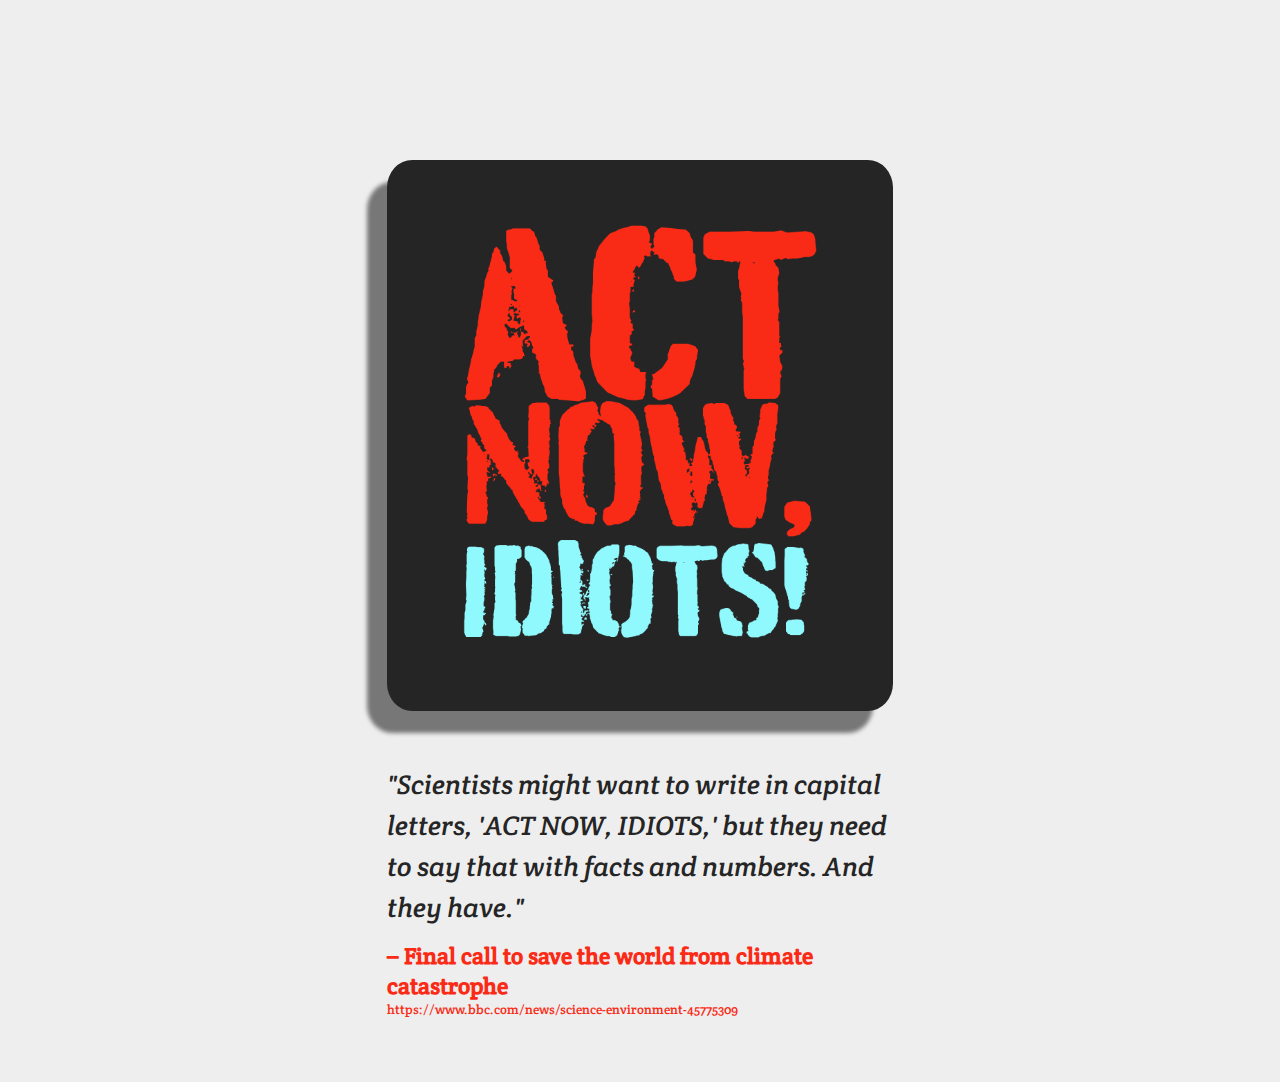
==== old.html @ 0bfd1698 "updated to HTML boilerplate template" ====
<!DOCTYPE html>
<html>
<head>
    <meta http-equiv="Content-Type" content="text/html; charset=UTF-8" />
    <title>Act now, idiots!</title>
    <link href="https://fonts.googleapis.com/css?family=Crete+Round:400,400i" rel="stylesheet">
    <link rel="stylesheet" type="text/css" media="all" href="css/styles.css" />
</head>
<body>
    
    <article>
    <h1><img src="img/actnowidiots.png" alt="ACT NOW, IDIOTS!" /></h1>
     
    <blockquote>
    "Scientists might want to write in capital letters, 'ACT NOW, IDIOTS,' but they need to say that with facts and numbers. And they have."
    </blockquote>
    
    <a href="https://www.bbc.com/news/science-environment-45775309">
    <em>– Final call to save the world from climate catastrophe</em>
    https://www.bbc.com/news/science-environment-45775309
    </a>
    </article>
    
</body>
</html>
---- css/styles.css ----
body {
    background-color: #eee;
}

h1 {
    text-align: center;
    background: #252525;
    width: 40%;
    margin: 0 auto;
    margin-top: 5em;
    border-radius: 5%;
    box-shadow: -20px 22px 4px 0 rgba(0,0,0,0.50);
}

h1 img {
    width: 70%;
    padding: 2em 0;
}

blockquote {
    color: #252525;
    font-family: 'Crete Round', serif;
    width: 40%;
    margin: 0 auto;
    margin-top: 2em;
    font-size: 170%;
    line-height: 1.5;
    font-style: italic;
}

a {
    display: block;
    width: 40%;
    margin: 0 auto;
    margin-top: 1em;
    margin-bottom: 5em;
    color: #FA2B16;
    font-family: 'Crete Round', serif;
    text-decoration: none;
    font-size: 80%;
}

a em {
    font-weight: bold;
    font-style: normal;
    font-size: 180%;
    display: block;
}
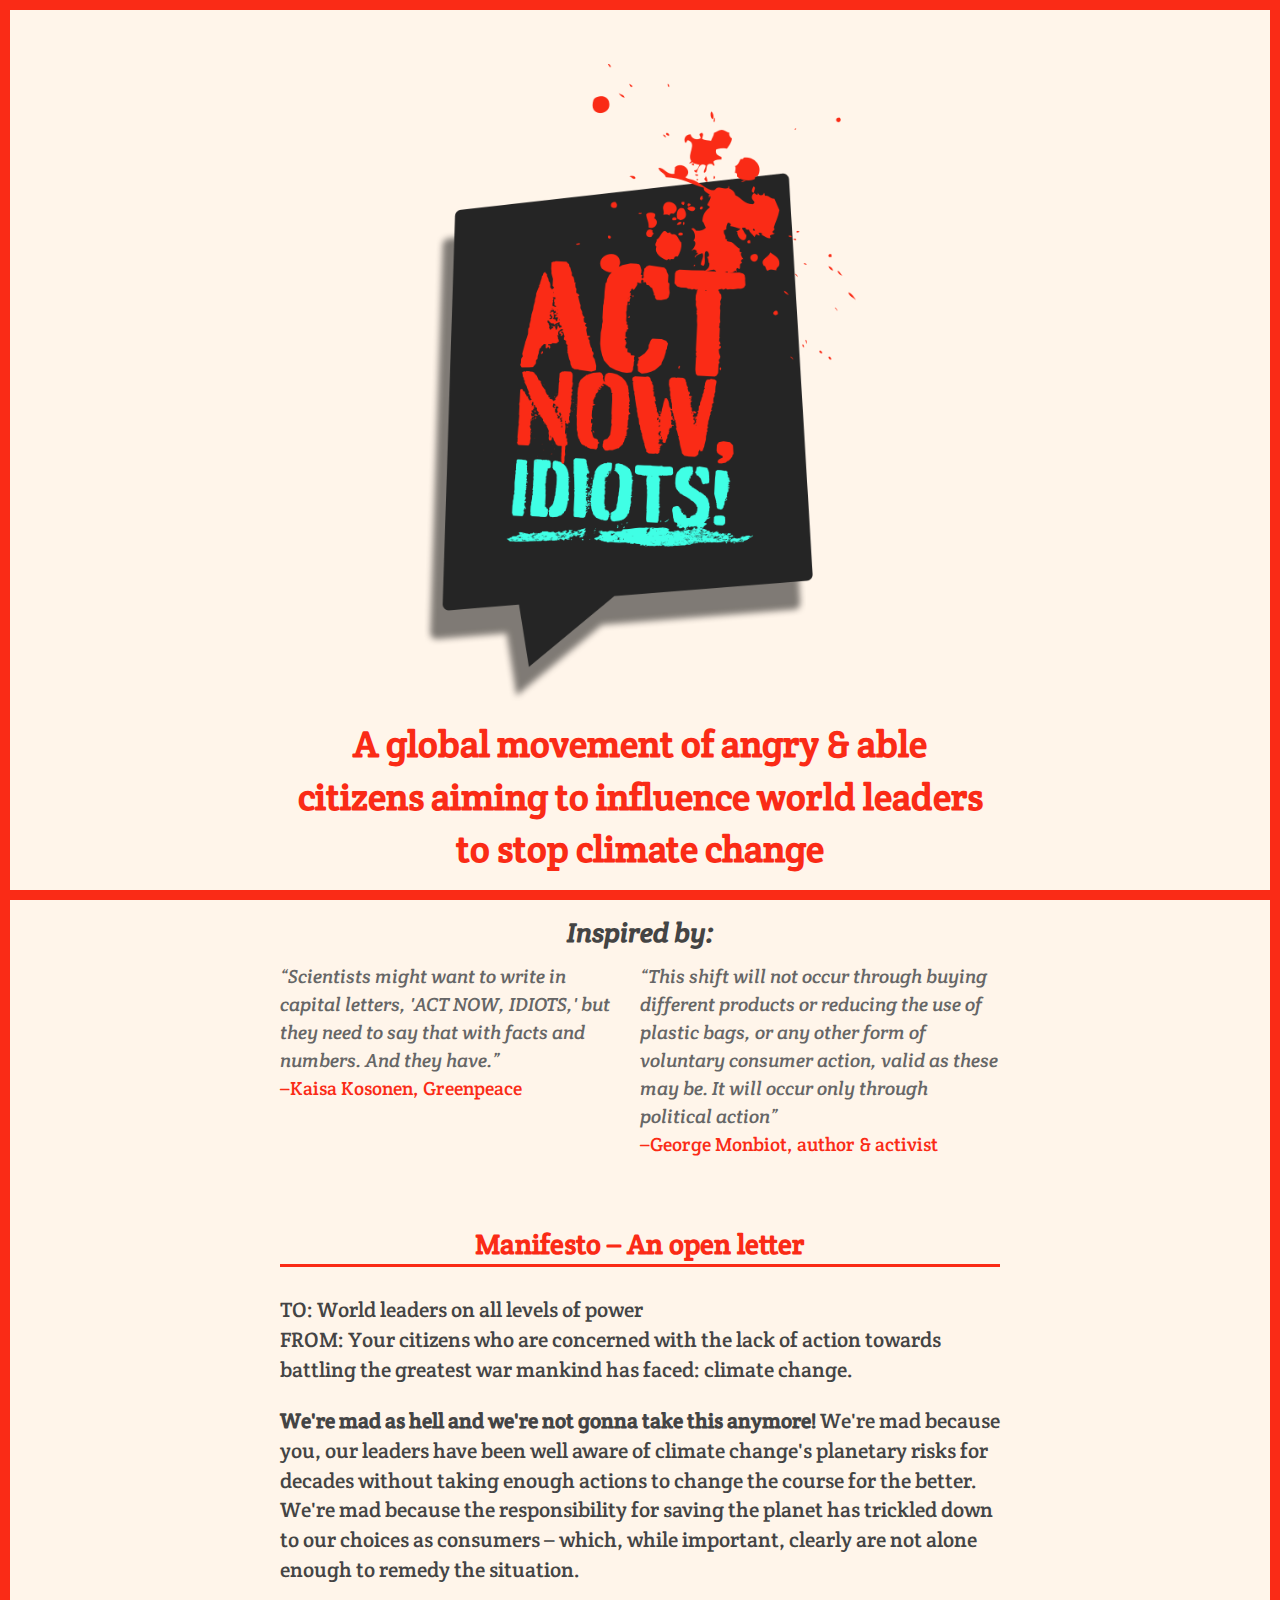
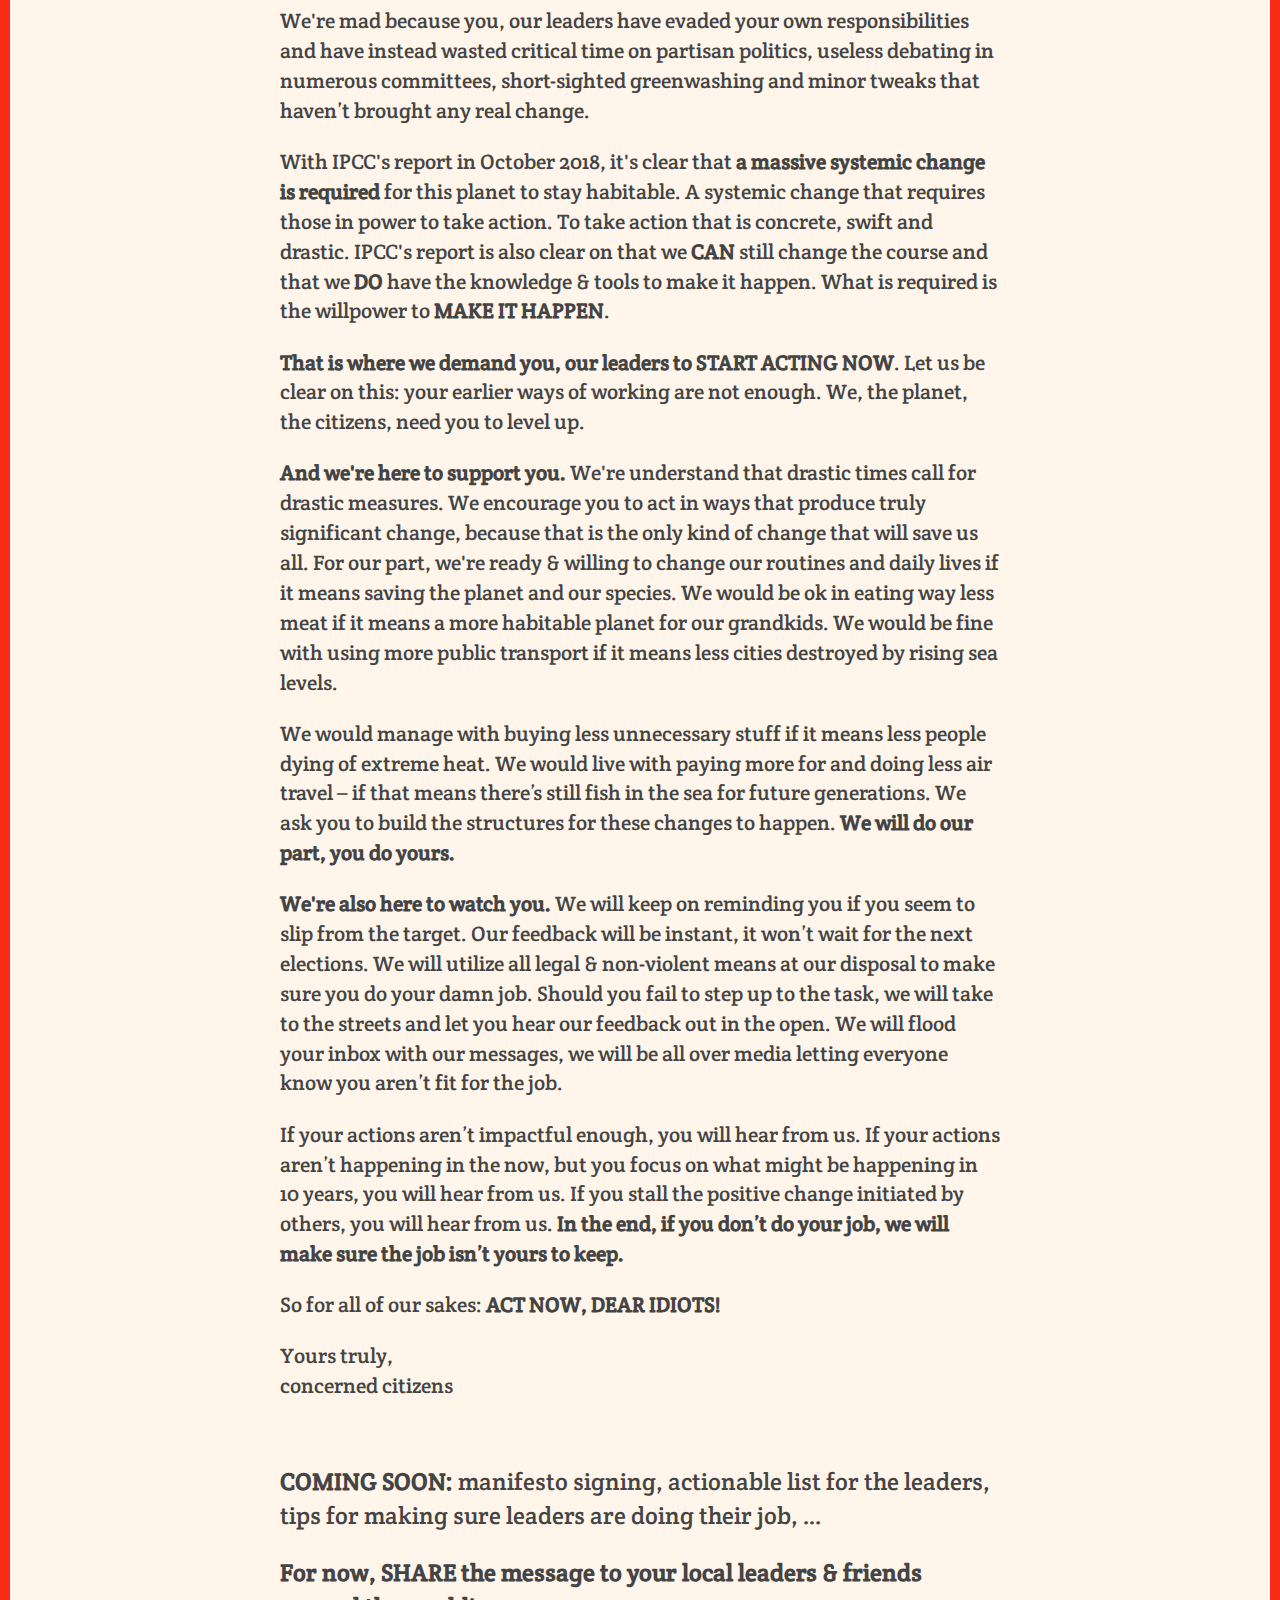
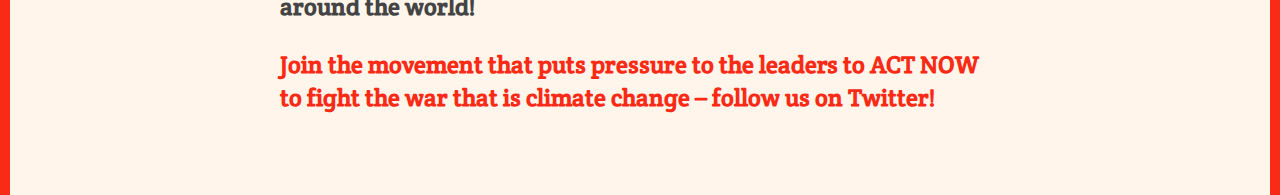
==== commit e4e5b340: "manifesto signing" ====
--- a/old.html
+++ b/old.html
@@ -1,25 +1,138 @@
-<!DOCTYPE html>
-<html>
+<!doctype html>
+<html class="no-js" lang="en">
+
 <head>
-    <meta http-equiv="Content-Type" content="text/html; charset=UTF-8" />
-    <title>Act now, idiots!</title>
-    <link href="https://fonts.googleapis.com/css?family=Crete+Round:400,400i" rel="stylesheet">
-    <link rel="stylesheet" type="text/css" media="all" href="css/styles.css" />
+    <meta charset="utf-8">
+    <meta http-equiv="x-ua-compatible" content="ie=edge">
+    <title>ACT NOW, IDIOTS!</title>
+    <meta name="description" content="">
+    <meta name="viewport" content="width=device-width, initial-scale=1, shrink-to-fit=no">
+
+    <!-- COMMON TAGS -->
+    <meta charset="utf-8">
+    <title>ACT NOW, IDIOTS!</title>
+    <!-- Search Engine -->
+    <meta name="description" content="A global movement of angry & able citizens aiming to influence world leaders to stop climate change">
+    <meta name="image" content="http://actnowidiots.org/img/post.png">
+    <!-- Schema.org for Google -->
+    <meta itemprop="name" content="ACT NOW, IDIOTS!">
+    <meta itemprop="description" content="A global movement of angry & able citizens aiming to influence world leaders to stop climate change">
+    <meta itemprop="image" content="http://actnowidiots.org/img/post.png">
+    <!-- Twitter -->
+    <meta name="twitter:card" content="summary">
+    <meta name="twitter:title" content="ACT NOW, IDIOTS!">
+    <meta name="twitter:description" content="A global movement of angry & able citizens aiming to influence world leaders to stop climate change">
+    <meta name="twitter:site" content="@ActNowIdiots">
+    <meta name="twitter:image:src" content="http://actnowidiots.org/img/post.png">
+    <!-- Open Graph general (Facebook, Pinterest & Google+) -->
+    <meta name="og:title" content="ACT NOW, IDIOTS!">
+    <meta name="og:description" content="A global movement of angry & able citizens aiming to influence world leaders to stop climate change">
+    <meta name="og:image" content="http://actnowidiots.org/img/post.png">
+    <meta name="og:url" content="http://ActNowIdiots.org">
+    <meta name="og:site_name" content="ACT NOW, IDIOTS!">
+    <meta name="og:type" content="website">
+
+
+    <link rel="manifest" href="site.webmanifest">
+    <link rel="apple-touch-icon" href="icon.png">
+    <!-- Place favicon.ico in the root directory -->
+    <link href="https://fonts.googleapis.com/css?family=Crete+Round:400,400i|Fira+Sans:400,700|Overpass+Mono:600" rel="stylesheet">
+
+    <link rel="stylesheet" href="https://use.fontawesome.com/releases/v5.3.1/css/all.css" integrity="sha384-mzrmE5qonljUremFsqc01SB46JvROS7bZs3IO2EmfFsd15uHvIt+Y8vEf7N7fWAU" crossorigin="anonymous">
+
+    <link rel="stylesheet" href="css/normalize.css">
+    <link rel="stylesheet" href="css/main.css">
 </head>
+
 <body>
-    
+    <!--[if lte IE 9]>
+    <p class="browserupgrade">You are using an <strong>outdated</strong> browser. Please <a href="https://browsehappy.com/">upgrade your browser</a> to improve your experience and security.</p>
+  <![endif]-->
+
     <article>
-    <h1><img src="img/actnowidiots.png" alt="ACT NOW, IDIOTS!" /></h1>
-     
-    <blockquote>
-    "Scientists might want to write in capital letters, 'ACT NOW, IDIOTS,' but they need to say that with facts and numbers. And they have."
-    </blockquote>
-    
-    <a href="https://www.bbc.com/news/science-environment-45775309">
-    <em>– Final call to save the world from climate catastrophe</em>
-    https://www.bbc.com/news/science-environment-45775309
-    </a>
+        <h1><img src="img/actnowidiots2.png" alt="ACT NOW, IDIOTS!" /></h1>
+
+        <h2>A global movement of angry & able citizens aiming to influence world leaders to stop climate change</h2>
+
+        <h4>Inspired by:</h4>
+
+        <div class="quotes clearfix">
+            <blockquote>
+                <a href="https://www.bbc.com/news/science-environment-45775309" target="_blank">
+                    &ldquo;Scientists might want to write in capital letters, 'ACT NOW, IDIOTS,' but they need to say that with facts and numbers. And they have.&rdquo;
+                    <cite>–Kaisa Kosonen, Greenpeace</cite>
+                </a>
+            </blockquote>
+
+            <blockquote>
+                <a href="https://twitter.com/GeorgeMonbiot/status/1049207199527051264" target="_blank">
+                    &ldquo;This shift will not occur through buying different products or reducing the use of plastic bags, or any other form of voluntary consumer action, valid as these may be. It will occur only through political action&rdquo;
+                    <cite>–George Monbiot, author & activist</cite>
+                </a>
+            </blockquote>
+        </div>
+
+        <h3>Manifesto – An open letter</h3>
+
+        <p class="intro">TO: World leaders on all levels of power<br />
+            FROM: Your citizens who are concerned with the lack of action towards battling the greatest war mankind has faced: climate change.
+        </p>
+
+        <p><b>We're mad as hell and we're not gonna take this anymore!</b> We're mad because you, our leaders have been well aware of climate change's planetary risks for decades without taking enough actions to change the course for the better. We're mad because the responsibility for saving the planet has trickled down to our choices as consumers – which, while important, clearly are not alone enough to remedy the situation.</p>
+        <p> We're mad because you, our leaders have evaded your own responsibilities and have instead wasted critical time on partisan politics, useless debating in numerous committees, short-sighted greenwashing and minor tweaks that haven’t brought any real change.</p>
+
+        <p class="marker"><i class="fas fa-angle-double-left"></i> <i class="fas fa-angle-double-right"></i></p>
+
+        <p>With IPCC's report in October 2018, it's clear that <b>a massive systemic change is required</b> for this planet to stay habitable. A systemic change that requires those in power to take action. To take action that is concrete, swift and drastic. IPCC's report is also clear on that we <b>CAN</b> still change the course and that we <b>DO</b> have the knowledge & tools to make it happen. What is required is the willpower to <b>MAKE IT HAPPEN</b>.</p>
+        <p><b>That is where we demand you, our leaders to START ACTING NOW</b>. Let us be clear on this: your earlier ways of working are not enough. We, the planet, the citizens, need you to level up.</p>
+
+        <p class="marker"><i class="fas fa-angle-double-left"></i> <i class="fas fa-angle-double-right"></i></p>
+
+        <p><b>And we're here to support you.</b> We're understand that drastic times call for drastic measures. We encourage you to act in ways that produce truly significant change, because that is the only kind of change that will save us all. For our part, we're ready & willing to change our routines and daily lives if it means saving the planet and our species. We would be ok in eating way less meat if it means a more habitable planet for our grandkids. We would be fine with using more public transport if it means less cities destroyed by rising sea levels.</p>
+
+        <p>We would manage with buying less unnecessary stuff if it means less people dying of extreme heat. We would live with paying more for and doing less air travel – if that means there’s still fish in the sea for future generations. We ask you to build the structures for these changes to happen. <b>We will do our part, you do yours.</b></p>
+
+        <p class="marker"><i class="fas fa-angle-double-left"></i> <i class="fas fa-angle-double-right"></i></p>
+
+        <p><b>We're also here to watch you.</b> We will keep on reminding you if you seem to slip from the target. Our feedback will be instant, it won’t wait for the next elections. We will utilize all legal & non-violent means at our disposal to make sure you do your damn job. Should you fail to step up to the task, we will take to the streets and let you hear our feedback out in the open. We will flood your inbox with our messages, we will be all over media letting everyone know you aren’t fit for the job.</p>
+
+        <p>If your actions aren’t impactful enough, you will hear from us. If your actions aren’t happening in the now, but you focus on what might be happening in 10 years, you will hear from us. If you stall the positive change initiated by others, you will hear from us. <b>In the end, if you don’t do your job, we will make sure the job isn’t yours to keep.</b></p>
+        <p class="marker"><i class="fas fa-angle-double-left"></i> <i class="fas fa-angle-double-right"></i></p>
+        <p>So for all of our sakes: <b>ACT NOW, DEAR IDIOTS!</b></p>
+
+        <p>Yours truly,<br />
+            concerned citizens</p>
+
+
+
+        <footer>
+
+            <p><b>COMING SOON:</b> manifesto signing, actionable list for the leaders, tips for making sure leaders are doing their job, …</p>
+
+            <p><b>For now, SHARE the message to your local leaders & friends around the world!</b></p>
+
+
+            <a href="http://twitter.com/ActNowIdiots"><i class="fab fa-twitter-square"></i> Join the movement that puts pressure to the leaders to ACT NOW to fight the war that is climate change – follow us on Twitter!</a>
+
+        </footer>
+
     </article>
-    
+
+
+    <script src="js/vendor/modernizr-3.6.0.min.js"></script>
+
+    <!-- Google Analytics: change UA-XXXXX-Y to be your site's ID. -->
+    <script>
+        window.ga = function() {
+            ga.q.push(arguments)
+        };
+        ga.q = [];
+        ga.l = +new Date;
+        ga('create', 'UA-127193168-1', 'auto');
+        ga('send', 'pageview')
+
+    </script>
+    <script src="https://www.google-analytics.com/analytics.js" async defer></script>
 </body>
-</html>+
+</html>
--- a/css/main.css
+++ b/css/main.css
@@ -0,0 +1,578 @@
+/*! HTML5 Boilerplate v6.1.0 | MIT License | https://html5boilerplate.com/ */
+
+/*
+ * What follows is the result of much research on cross-browser styling.
+ * Credit left inline and big thanks to Nicolas Gallagher, Jonathan Neal,
+ * Kroc Camen, and the H5BP dev community and team.
+ */
+
+/* ==========================================================================
+   Base styles: opinionated defaults
+   ========================================================================== */
+
+html {
+    color: #444;
+    font-size: 1em;
+    line-height: 1.4;
+}
+
+/*
+ * Remove text-shadow in selection highlight:
+ * https://twitter.com/miketaylr/status/12228805301
+ *
+ * Vendor-prefixed and regular ::selection selectors cannot be combined:
+ * https://stackoverflow.com/a/16982510/7133471
+ *
+ * Customize the background color to match your design.
+ */
+
+::-moz-selection {
+    background: #FA2B16;
+    color: white;
+    text-shadow: none;
+}
+
+::selection {
+    background: #FA2B16;
+    color: white;
+    text-shadow: none;
+}
+
+/*
+ * A better looking default horizontal rule
+ */
+
+hr {
+    display: block;
+    height: 1px;
+    border: 0;
+    border-top: 1px solid #ccc;
+    margin: 1em 0;
+    padding: 0;
+}
+
+/*
+ * Remove the gap between audio, canvas, iframes,
+ * images, videos and the bottom of their containers:
+ * https://github.com/h5bp/html5-boilerplate/issues/440
+ */
+
+audio,
+canvas,
+iframe,
+img,
+svg,
+video {
+    vertical-align: middle;
+}
+
+/*
+ * Remove default fieldset styles.
+ */
+
+fieldset {
+    border: 0;
+    margin: 0;
+    padding: 0;
+}
+
+/*
+ * Allow only vertical resizing of textareas.
+ */
+
+textarea {
+    resize: vertical;
+}
+
+/* ==========================================================================
+   Browser Upgrade Prompt
+   ========================================================================== */
+
+.browserupgrade {
+    margin: 0.2em 0;
+    background: #ccc;
+    color: #000;
+    padding: 0.2em 0;
+}
+
+/* ==========================================================================
+   Author's custom styles
+   ========================================================================== */
+
+
+body:before,
+body:after {
+    content: "";
+    position: fixed;
+    background: #FA2B16;
+    left: 0;
+    right: 0;
+    height: 10px;
+}
+
+body:before {
+    top: 0;
+}
+
+body:after {
+    bottom: 0;
+}
+
+body {
+    background-color: #FFF5EA;
+    border-left: 10px solid #FA2B16;
+    border-right: 10px solid #FA2B16;
+    font-family: 'Crete Round', serif;
+}
+
+a {
+    color: #FA2B16;
+    text-decoration: none;
+}
+
+
+article {
+    min-height: 80em;
+    max-width: 45rem;
+    margin: 0 auto;
+    padding: 0 2em 5em 2em;
+}
+
+h1 {
+    text-align: center;
+    margin: 0 auto;
+    width: 60%;
+}
+
+h1 img {
+    width: 100%;
+    padding: 2em 0;
+}
+
+h2 {
+    font-size: 28pt;
+    margin-top: -1.5em;
+    padding: 0.25em;
+    color: #FA2B16;
+    text-align: center;
+}
+
+h3 {
+    font-size: 28px;
+    text-align: center;
+    border-bottom: 3px solid #FA2B16;
+    color: #FA2B16;
+}
+
+h4 {
+    text-align: center;
+    margin: 0;
+    margin-bottom: -1em;
+    font-size: 20pt;
+    font-style: italic;
+}
+
+.quotes blockquote:first-child {
+    width: 47%;
+    margin-right: 3%;
+}
+
+blockquote {
+    margin: 0;
+    margin-top: 2em;
+    margin-bottom: 2em;
+    font-size: 14pt;
+    line-height: 1.5;
+    float: left;
+    width: 50%;
+    font-style: italic;
+}
+
+blockquote a {
+    color: #666;
+}
+
+blockquote cite {
+    display: block;
+    color: #FA2B16;
+    font-style: normal;
+}
+
+#manifesto p.intro {
+    font-weight: 600;
+    font-family: 'Overpass Mono', fixed;
+}
+
+p {
+    font-size: 16pt;
+}
+
+#manifesto p {
+    font-size: 14pt;
+    font-family: 'Fira Sans', sans-serif;
+    margin-left: 2em;
+    margin-right: 2em;
+}
+
+
+
+.marker {
+    text-align: center;
+    color: #888;
+}
+
+#sign {
+    border-bottom: 4px solid #FA2B16;
+}
+
+#sign-embedded {
+    border: 1px solid red;
+    height: 30em;
+    border-radius: 1em;
+    background-color: antiquewhite;
+}
+
+#share {
+    background-color: antiquewhite;
+    padding: 2em;
+    border-radius: 1em;
+    text-align: center;
+}
+
+#share p {
+    font-family: 'Fira Sans', sans-serif;
+}
+
+.thanks {
+    font-size: 26pt;
+    margin-top: 0;
+}
+
+.thanks .far {
+    display: block;
+    font-size: 250%;
+    margin-bottom: 0.2em;
+
+}
+
+
+button,
+.button {
+    background-color: #FA2B16;
+    color: white;
+    font-size: 26pt;
+    padding: 0.5em 1em;
+    border-radius: 0.25em;
+    border: none;
+    text-align: center;
+    box-shadow: 2px 2px 10px rgba(0, 0, 0, 0.5);
+    display: block;
+    margin: 0 auto;
+    margin-top: 1.5em;
+    margin-bottom: 1.5em;
+}
+
+button i,
+.button i {
+    margin-right: 0.25em;
+}
+
+.button.small {
+    font-family: 'Fira Sans', sans-serif;
+    font-size: 16pt;
+    display: inline-block;
+    margin-top: 0;
+    margin-bottom: 0.5em;
+    margin-right: 0.5em;
+}
+
+.twitter {
+    background-color: #1da1f2;
+}
+
+.facebook {
+    background-color: #4267b2;
+}
+
+.messenger {
+    background-color: #0084ff;
+}
+
+.whatsapp {
+    background-color: #01e675;
+}
+
+.buttons {
+    text-align: center;
+    margin-top: 1em;
+}
+
+footer {
+    max-width: 45rem;
+    background-color: #FFF5EA;
+    margin-top: 2em;
+    padding-top: 2em;
+}
+
+footer p {
+    width: 100%;
+    margin: 0;
+    margin-bottom: 1em;
+    font-size: 18pt;
+}
+
+footer a {
+    font-size: 18pt;
+    font-weight: bold;
+}
+
+#legal {
+    font-size: 10pt;
+    font-family: 'Fira Sans', sans-serif;
+    margin-top: 3em;
+    color: #999;
+}
+
+
+/* ==========================================================================
+   Helper classes
+   ========================================================================== */
+
+/*
+ * Hide visually and from screen readers
+ */
+
+.hidden {
+    display: none !important;
+}
+
+.show {
+    display: block !important;
+}
+
+/*
+ * Hide only visually, but have it available for screen readers:
+ * https://snook.ca/archives/html_and_css/hiding-content-for-accessibility
+ *
+ * 1. For long content, line feeds are not interpreted as spaces and small width
+ *    causes content to wrap 1 word per line:
+ *    https://medium.com/@jessebeach/beware-smushed-off-screen-accessible-text-5952a4c2cbfe
+ */
+
+.visuallyhidden {
+    border: 0;
+    clip: rect(0 0 0 0);
+    height: 1px;
+    margin: -1px;
+    overflow: hidden;
+    padding: 0;
+    position: absolute;
+    width: 1px;
+    white-space: nowrap;
+    /* 1 */
+}
+
+/*
+ * Extends the .visuallyhidden class to allow the element
+ * to be focusable when navigated to via the keyboard:
+ * https://www.drupal.org/node/897638
+ */
+
+.visuallyhidden.focusable:active,
+.visuallyhidden.focusable:focus {
+    clip: auto;
+    height: auto;
+    margin: 0;
+    overflow: visible;
+    position: static;
+    width: auto;
+    white-space: inherit;
+}
+
+/*
+ * Hide visually and from screen readers, but maintain layout
+ */
+
+.invisible {
+    visibility: hidden;
+}
+
+/*
+ * Clearfix: contain floats
+ *
+ * For modern browsers
+ * 1. The space content is one way to avoid an Opera bug when the
+ *    `contenteditable` attribute is included anywhere else in the document.
+ *    Otherwise it causes space to appear at the top and bottom of elements
+ *    that receive the `clearfix` class.
+ * 2. The use of `table` rather than `block` is only necessary if using
+ *    `:before` to contain the top-margins of child elements.
+ */
+
+.clearfix:before,
+.clearfix:after {
+    content: " ";
+    /* 1 */
+    display: table;
+    /* 2 */
+}
+
+.clearfix:after {
+    clear: both;
+}
+
+/* ==========================================================================
+   EXAMPLE Media Queries for Responsive Design.
+   These examples override the primary ('mobile first') styles.
+   Modify as content requires.
+   ========================================================================== */
+
+@media only screen and (max-width: 35em) {
+
+    /* Style adjustments for viewports that meet the condition */
+
+
+    h1 img {
+        padding-top: 1em;
+    }
+
+    h2 {
+        font-size: 20pt;
+        line-height: 1.2;
+    }
+
+    h3 {
+        font-size: 18pt;
+        line-height: 1.1;
+    }
+
+    h4 {
+        font-size: 16pt;
+    }
+
+    blockquote {
+        float: none;
+        width: 100% !important;
+        font-size: 12pt;
+        line-height: 1.3;
+    }
+
+    p {
+        font-size: 12pt;
+    }
+
+    #manifesto p {
+        font-size: 12pt;
+        margin-left: 0;
+        margin-right: 0
+    }
+
+    #manifesto p.intro {
+        font-size: 11pt;
+    }
+
+    button,
+    .button {
+        font-size: 20pt;
+
+    }
+
+    .button.small {
+        font-size: 12pt;
+    }
+
+    #share {
+        padding: 0.75em;
+    }
+
+    .thanks {
+        font-size: 18pt;
+        line-height: 1.1;
+    }
+}
+
+@media print,
+(-webkit-min-device-pixel-ratio: 1.25),
+(min-resolution: 1.25dppx),
+(min-resolution: 120dpi) {
+    /* Style adjustments for high resolution devices */
+}
+
+/* ==========================================================================
+   Print styles.
+   Inlined to avoid the additional HTTP request:
+   https://www.phpied.com/delay-loading-your-print-css/
+   ========================================================================== */
+
+@media print {
+
+    *,
+    *:before,
+    *:after {
+        background: transparent !important;
+        color: #000 !important;
+        /* Black prints faster */
+        -webkit-box-shadow: none !important;
+        box-shadow: none !important;
+        text-shadow: none !important;
+    }
+
+    a,
+    a:visited {
+        text-decoration: underline;
+    }
+
+    a[href]:after {
+        content: " ("attr(href) ")";
+    }
+
+    abbr[title]:after {
+        content: " ("attr(title) ")";
+    }
+
+    /*
+     * Don't show links that are fragment identifiers,
+     * or use the `javascript:` pseudo protocol
+     */
+
+    a[href^="#"]:after,
+    a[href^="javascript:"]:after {
+        content: "";
+    }
+
+    pre {
+        white-space: pre-wrap !important;
+    }
+
+    pre,
+    blockquote {
+        border: 1px solid #999;
+        page-break-inside: avoid;
+    }
+
+    /*
+     * Printing Tables:
+     * http://css-discuss.incutio.com/wiki/Printing_Tables
+     */
+
+    thead {
+        display: table-header-group;
+    }
+
+    tr,
+    img {
+        page-break-inside: avoid;
+    }
+
+    p,
+    h2,
+    h3 {
+        orphans: 3;
+        widows: 3;
+    }
+
+    h2,
+    h3 {
+        page-break-after: avoid;
+    }
+}
